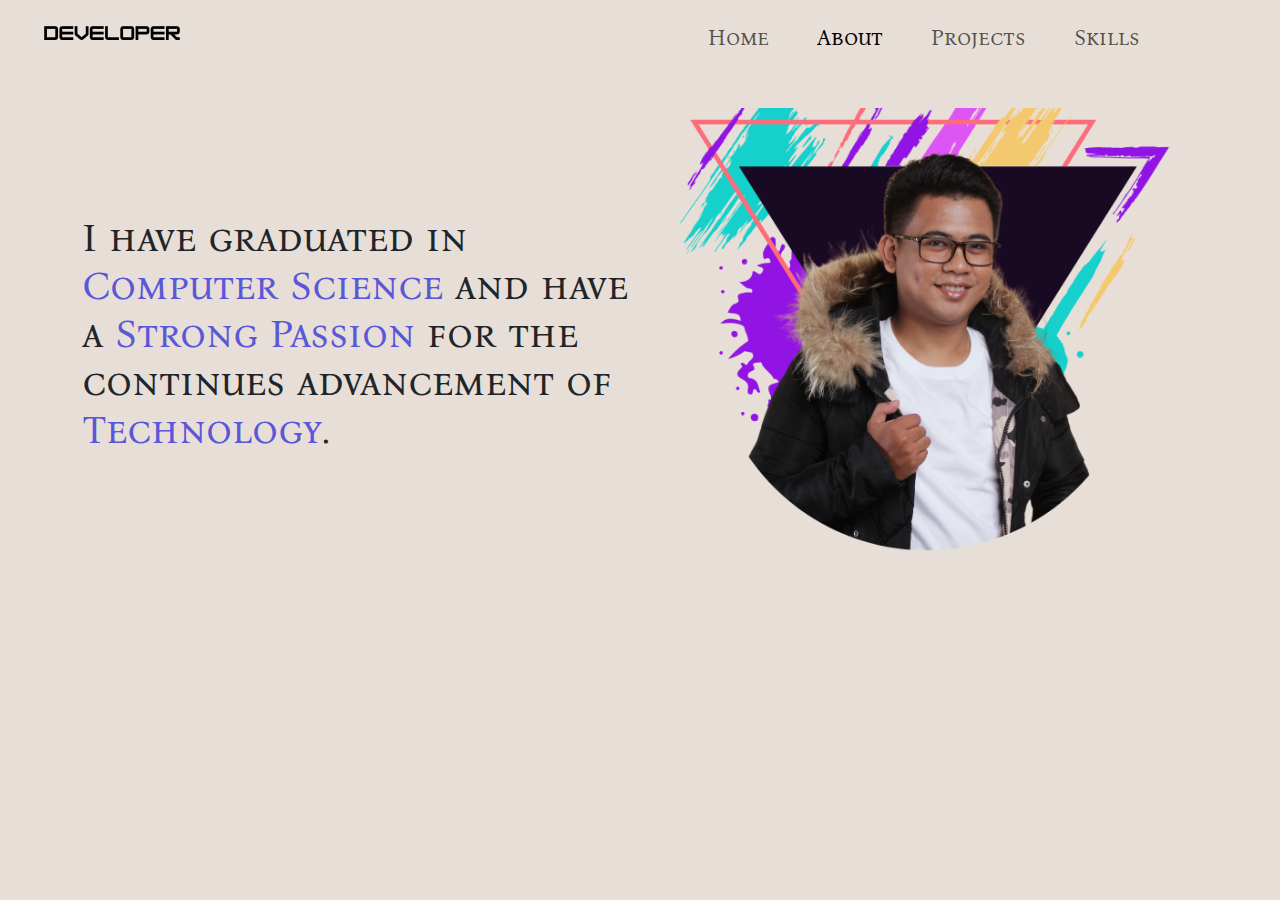
==== about.html @ 098933f5 "first commit" ====
<!DOCTYPE html>
<html lang="en">
<head>
  <title>Bootstrap Example</title>
  <meta charset="utf-8">
  <meta name="viewport" content="width=device-width, initial-scale=1">
  <link href="https://cdn.jsdelivr.net/npm/bootstrap@5.3.3/dist/css/bootstrap.min.css" rel="stylesheet" integrity="sha384-QWTKZyjpPEjISv5WaRU9OFeRpok6YctnYmDr5pNlyT2bRjXh0JMhjY6hW+ALEwIH" crossorigin="anonymous">
  <script src="https://cdn.jsdelivr.net/npm/bootstrap@5.3.3/dist/js/bootstrap.bundle.min.js" integrity="sha384-YvpcrYf0tY3lHB60NNkmXc5s9fDVZLESaAA55NDzOxhy9GkcIdslK1eN7N6jIeHz" crossorigin="anonymous"></script>
  <script src="https://maxcdn.bootstrapcdn.com/bootstrap/3.4.1/js/bootstrap.min.js"></script>

  <link rel="stylesheet" href="/src/css/style.css">

  <link rel="preconnect" href="https://fonts.googleapis.com">
  <link rel="preconnect" href="https://fonts.gstatic.com" crossorigin>
  <link href="https://fonts.googleapis.com/css2?family=Bona+Nova+SC:ital,wght@0,400;0,700;1,400&display=swap" rel="stylesheet">

  <style>
    .navbar-nav {
      justify-content: end;
      width: 90%;
    }
    .navbar-toggler {
      margin-left: auto; /* Ensure the toggler is aligned to the right */
    }
  </style>


</head>
<body>
  <header>
    <nav class="navbar navbar-expand-lg">
        <div class="container-fluid">
          <a class="navbar-brand text-white" href="#">
            <img src="src/images/developer.png" alt="...">
          </a>
          <button class="navbar-toggler" type="button" data-bs-toggle="collapse" data-bs-target="#navbarNav" aria-controls="navbarNav" aria-expanded="false" aria-label="Toggle navigation">
            <span class="material-symbols-outlined" style="color:black;">menu</span>
              </button>
          <div class="collapse navbar-collapse " id="navbarNav">
            <ul class="navbar-nav fw-bold ">
              <li class="nav-item mx-3">
                <a class="nav-link" href="index.html">Home</a>
              </li>
              <li class="nav-item mx-3">
                <a class="nav-link active" aria-current="page" href="about.html">About</a>
              </li>
              <li class="nav-item mx-3">
                <a class="nav-link" href="projects.html">Projects</a>
              </li>
              <li class="nav-item mx-3">
                <a class="nav-link" href="skills.html">Skills</a>
              </li>
            </ul>
          </div>
        </div>
      </nav>
</header>

<div class="container mt-4">
  <div class="row">
      <div class="intro col-12 col-md-6 order-2 order-md-1">
          <h1>I have graduated in 
            <span class="highlight">Computer Science</span> 
            and have a 
            <span class="highlight">Strong Passion </span> 
            for the continues advancement of
            <span class="highlight"> Technology</span>.
          </h1>
    </div>
    <div class="col-12 col-md-6 order-1 order-md-2 col">
      <img src="src/images/image.png" class="rounded img-fluid small-img mt-2" alt="...">
    </div>
  </div>
</div>

</body>
</html>
---- src/css/style.css ----
*{
    font-family: "Bona Nova SC", serif;
    font-weight: 400;
    font-style: normal;
    
} .bona-nova-sc-regular {
    font-family: "Bona Nova SC", serif;
    font-weight: 400;
    font-style: normal;
  }
  
  .bona-nova-sc-bold {
    font-family: "Bona Nova SC", serif;
    font-weight: 700;
    font-style: normal;
  }
  
  .bona-nova-sc-regular-italic {
    font-family: "Bona Nova SC", serif;
    font-weight: 400;
    font-style: italic;
  }
  

/*navbar customization */
body
{
    background-color: #e7ded7;
}
.nav-link {
      font-size: 1.35rem;
      
}



/*intro Text index */
.intro {
    margin-top: 10%;
}

.small-img {
    max-width: 90%; /* Adjust the size as needed */
    height: auto;
    display: block;
    margin: 0 auto;
  }

  .btn-container {
    display: flex;
    justify-content: center;
  }

  .highlight {
    color: #5A57D9; /* Change this to your desired color */
  }

  .highlight-2{
    color: #24747D;
  }

  .highlight-3{
    color:#23142A;
  }
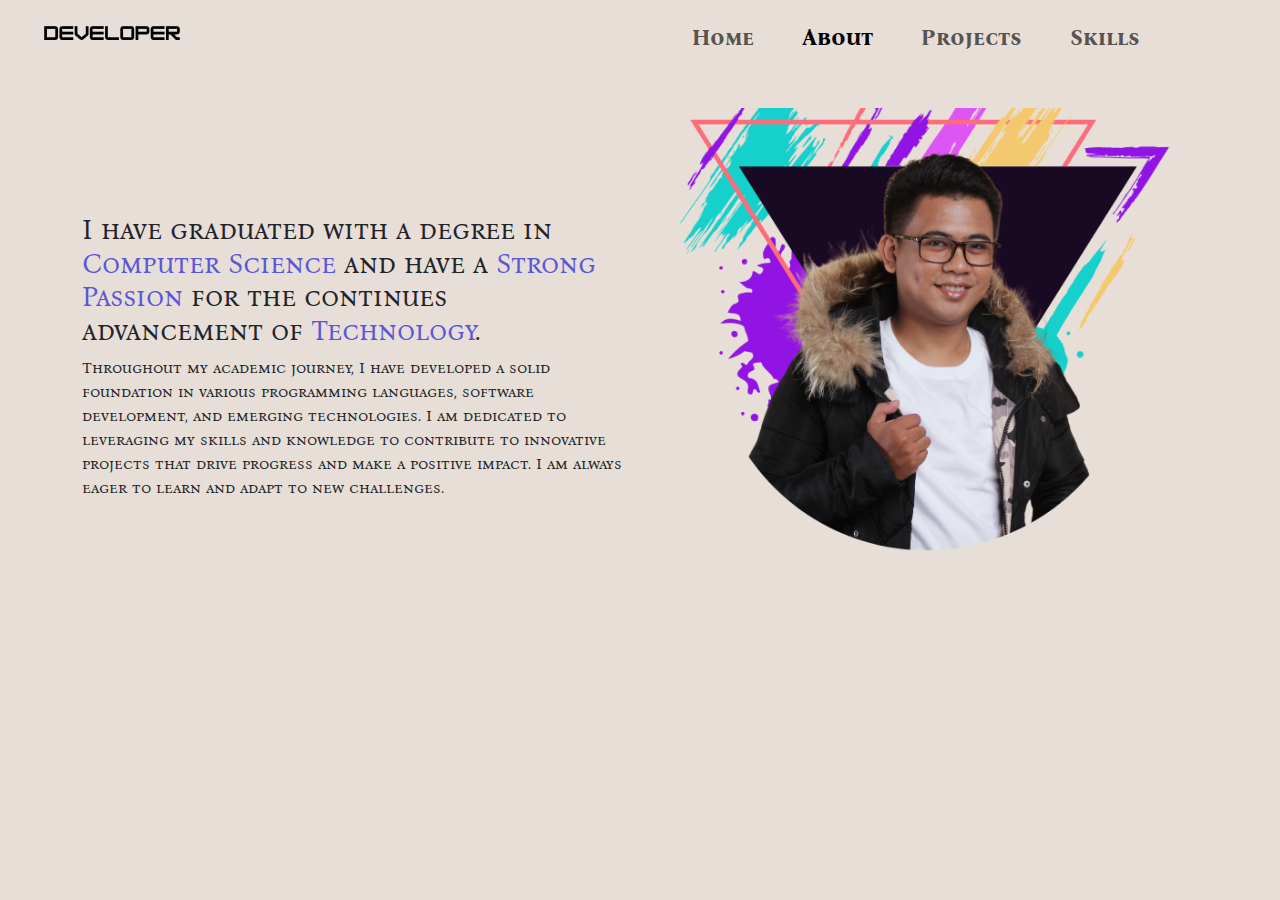
==== commit bbede066: "first commit" ====
--- a/about.html
+++ b/about.html
@@ -59,13 +59,18 @@
 <div class="container mt-4">
   <div class="row">
       <div class="intro col-12 col-md-6 order-2 order-md-1">
-          <h1>I have graduated in 
+          <h3>I have graduated with a degree in
             <span class="highlight">Computer Science</span> 
             and have a 
             <span class="highlight">Strong Passion </span> 
             for the continues advancement of
             <span class="highlight"> Technology</span>.
-          </h1>
+          </h3>
+          <medium>
+            Throughout my academic journey, I have developed a solid foundation in various programming languages, software development, and emerging technologies. I am dedicated to leveraging my skills and knowledge to contribute to innovative projects that drive progress and make a positive impact. I am always eager to learn and adapt to new challenges.
+
+          </medium>
+          
     </div>
     <div class="col-12 col-md-6 order-1 order-md-2 col">
       <img src="src/images/image.png" class="rounded img-fluid small-img mt-2" alt="...">
--- a/src/css/style.css
+++ b/src/css/style.css
@@ -1,9 +1,5 @@
-*{
-    font-family: "Bona Nova SC", serif;
-    font-weight: 400;
-    font-style: normal;
-    
-} .bona-nova-sc-regular {
+
+.bona-nova-sc-regular {
     font-family: "Bona Nova SC", serif;
     font-weight: 400;
     font-style: normal;
@@ -26,7 +22,11 @@
 body
 {
     background-color: #e7ded7;
+    font-family: "Bona Nova SC", serif;
+    font-weight: 400;
+    font-style: normal;
 }
+
 .nav-link {
       font-size: 1.35rem;
       
@@ -61,4 +61,5 @@
 
   .highlight-3{
     color:#23142A;
-  }+  }
+
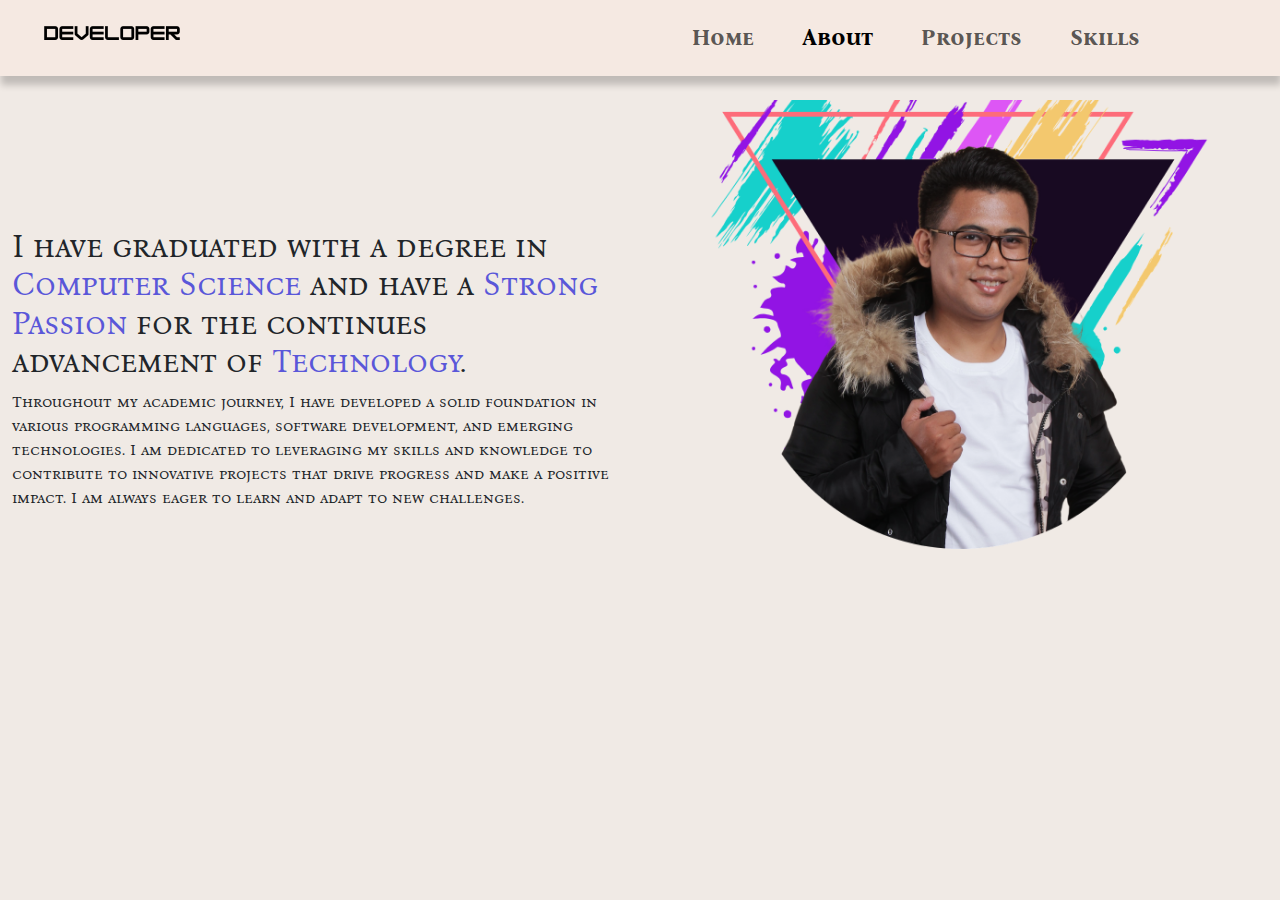
==== commit 761501d2: "message" ====
--- a/about.html
+++ b/about.html
@@ -56,16 +56,16 @@
       </nav>
 </header>
 
-<div class="container mt-4">
+<div class="container-fluid mt-4">
   <div class="row">
       <div class="intro col-12 col-md-6 order-2 order-md-1">
-          <h3>I have graduated with a degree in
+          <h2>I have graduated with a degree in
             <span class="highlight">Computer Science</span> 
             and have a 
             <span class="highlight">Strong Passion </span> 
             for the continues advancement of
             <span class="highlight"> Technology</span>.
-          </h3>
+          </h2>
           <medium>
             Throughout my academic journey, I have developed a solid foundation in various programming languages, software development, and emerging technologies. I am dedicated to leveraging my skills and knowledge to contribute to innovative projects that drive progress and make a positive impact. I am always eager to learn and adapt to new challenges.
 
@@ -73,7 +73,7 @@
           
     </div>
     <div class="col-12 col-md-6 order-1 order-md-2 col">
-      <img src="src/images/image.png" class="rounded img-fluid small-img mt-2" alt="...">
+      <img src="src/images/image.png" class="rounded img-fluid small-img" style="height: 90%;" alt="...">
     </div>
   </div>
 </div>
--- a/src/css/style.css
+++ b/src/css/style.css
@@ -1,3 +1,4 @@
+
 
 .bona-nova-sc-regular {
     font-family: "Bona Nova SC", serif;
@@ -21,22 +22,28 @@
 /*navbar customization */
 body
 {
-    background-color: #e7ded7;
+    background-color: #f0eae5;
     font-family: "Bona Nova SC", serif;
     font-weight: 400;
     font-style: normal;
 }
+
+.navbar{
+  background-color: #f5e9e2;
+  box-shadow: 1px 9px 7px 0px rgba(0,0,0,0.20);
+  -webkit-box-shadow: 1px 9px 7px 0px rgba(0,0,0,0.20);
+  -moz-box-shadow: 1px 9px 7px 0px rgba(0,0,0,0.20);
+  }
 
 .nav-link {
       font-size: 1.35rem;
       
 }
 
-
-
 /*intro Text index */
 .intro {
     margin-top: 10%;
+    
 }
 
 .small-img {
@@ -46,7 +53,14 @@
     margin: 0 auto;
   }
 
-  .btn-container {
+  .project-img {
+    max-width: 80%; /* Adjust the size as needed */
+    height: auto;
+    display: block;
+    margin: 0 auto;
+  }
+
+  .link-btn {
     display: flex;
     justify-content: center;
   }
@@ -63,3 +77,21 @@
     color:#23142A;
   }
 
+.project-1{
+  background-color: #24747D;
+  margin-left: calc(-50vw + 50%); /* Center align the full width section */
+  padding: 25px;
+  background-size: cover;
+  margin-top: 0; /* Ensure there's no top margin */
+  margin-bottom: 0; /* Remove bottom margin */
+}
+
+
+
+.project-2{
+  background-color: #061416;
+  margin-left: calc(-50vw + 50%); /* Center align the full width section */
+  background-size: cover;
+  margin-top: 0; /* Ensure there's no top margin */
+  margin-bottom: 0; /* Remove bottom margin */
+}
